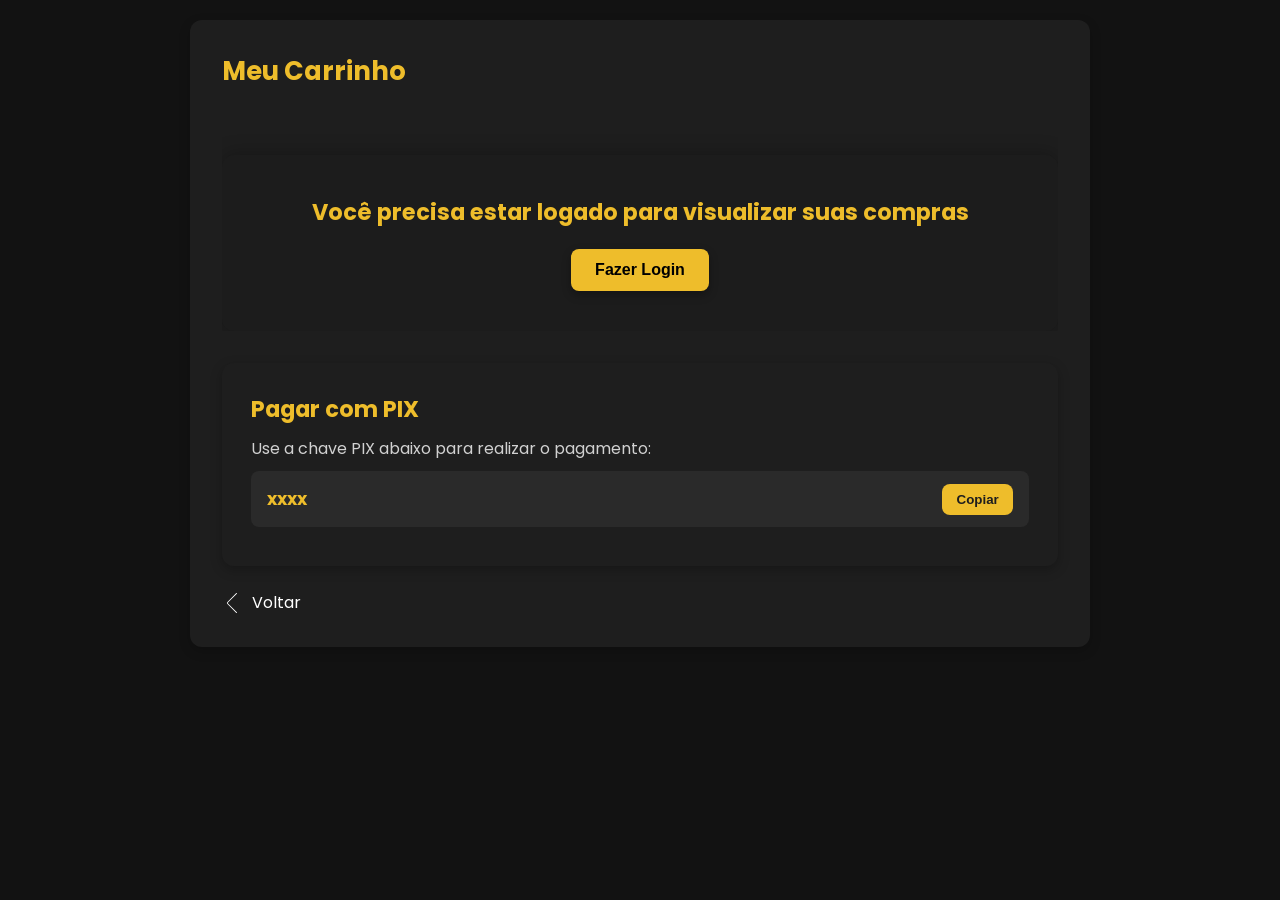
==== carrinho.html @ 588d00c6 "Merge branch 'mavellium:main' into main" ====
<!DOCTYPE html>
<html lang="pt-BR">
<head>
  <meta charset="UTF-8">
  <meta name="viewport" content="width=device-width, initial-scale=1.0">
  <title>Meu Carrinho</title>

  <link href="https://fonts.googleapis.com/css2?family=Poppins:wght@400;600;700&display=swap" rel="stylesheet">

  <style>
    /* ===== RESET & BODY ===== */
    * {
      margin: 0;
      padding: 0;
      box-sizing: border-box;
    }

    body {
      font-family: 'Poppins', sans-serif;
      background: #121212;
      color: #fff;
      padding: 20px;
      min-height: 100vh;
    }

    .layout {
      max-width: 900px;
      margin: 0 auto;
    }

    /* ===== CART SECTION ===== */
    .cart-section {
      background: #1e1e1e;
      padding: 2rem;
      border-radius: 12px;
      box-shadow: 0 4px 12px rgba(0,0,0,0.2);
      color: #fff;
    }

    .cart-section h2 {
      color: #EEBD2B;
      font-size: 1.6rem;
      margin-bottom: 1.5rem;
    }

    .table-wrapper {
      overflow-x: auto;
      margin-bottom: 1.5rem;
    }

    table {
      width: 100%;
      border-collapse: collapse;
    }

    thead th {
      background: #333;
      color: #EEBD2B;
      font-weight: 600;
      text-align: left;
      padding: 12px;
    }

    tbody td {
      padding: 12px;
      border-top: 1px solid #444;
      font-size: 0.95rem;
    }

    tbody tr:hover {
      background: #2a2a2a;
    }

    /* ===== BUTTONS ===== */
    .action-btn {
      padding: 0.4rem 0.8rem;
      border: none;
      border-radius: 6px;
      cursor: pointer;
      font-size: 0.9rem;
      font-weight: bold;
      margin-right: 5px;
      display: inline-flex;
      align-items: center;
      gap: 5px;
      transition: 0.2s ease-in-out;
    }

    .delete-btn {
      background: #dc2626;
      color: #fff;
    }

    .delete-btn:hover {
      background: #a71d2a;
    }

    .checkout-btn {
      background: #EEBD2B;
      color: #1e1e1e;
      font-weight: 700;
      border: none;
      padding: 0.8rem 1.5rem;
      border-radius: 8px;
      cursor: pointer;
      transition: 0.3s;
      margin-top: 10px;
    }

    .checkout-btn:hover {
      background: #d4c18f;
    }

    .btn-back {
      display: flex;
      align-items: center;
      gap: 10px;
      text-decoration: none;
      margin-top: 1.5rem;
    }

    .btn-back p {
      color: #fff;
    }

    /* ===== PIX BOX ===== */
    .pix-box {
      background: #1e1e1e;
      padding: 1.8rem;
      border-radius: 12px;
      margin-top: 2rem;
      box-shadow: 0 4px 12px rgba(0,0,0,0.25);
      color: #fff;
    }

    .pix-box h3 {
      color: #EEBD2B;
      font-size: 1.4rem;
      margin-bottom: 10px;
    }

    .pix-desc {
      color: #d1d1d1;
      margin-bottom: 10px;
    }

    .pix-key-box {
      display: flex;
      align-items: center;
      justify-content: space-between;
      background: #2a2a2a;
      padding: 0.8rem 1rem;
      border-radius: 8px;
      margin-bottom: 10px;
    }

    #pix-key {
      font-weight: bold;
      font-size: 1.1rem;
      color: #EEBD2B;
    }

    .copy-pix-btn {
      background: #EEBD2B;
      border: none;
      padding: 0.5rem 0.9rem;
      border-radius: 8px;
      font-weight: 700;
      cursor: pointer;
      color: #1e1e1e;
      transition: 0.2s;
    }

    .copy-pix-btn:hover {
      background: #c9a74a;
    }

    .pix-info {
      font-size: 0.9rem;
      color: #b8b8b8;
      margin-top: 5px;
    }

    /* ===== RESPONSIVE ===== */
    @media (max-width: 600px) {
      .cart-section {
        padding: 1rem;
      }

      table th, table td {
        padding: 8px;
      }

      .checkout-btn {
        width: 100%;
      }

      .pix-key-box {
        flex-direction: column;
        gap: 10px;
      }
    }
  </style>

</head>
<body>

  <div class="layout">
    <section class="section cart-section">
      
      <h2>Meu Carrinho</h2>

      <div class="table-wrapper">
        <table id="purchases-table">
          <thead>
            <tr>
              <th>Produto</th>
              <th>Quantidade</th>
              <th>Preço Unitário</th>
              <th>Data</th>
              <th>Ações</th>
            </tr>
          </thead>
          <tbody>
            <!-- preenchido via JS -->
          </tbody>
        </table>
      </div>

      <!-- ========================== -->
      <!--   BLOCO PAGAMENTO COM PIX -->
      <!-- ========================== -->

      <div class="pix-box">
        <h3>Pagar com PIX</h3>
        <p class="pix-desc">Use a chave PIX abaixo para realizar o pagamento:</p>

        <div class="pix-key-box">
          <span id="pix-key">xxxx</span>
          <button class="copy-pix-btn" onclick="copiarPix()">Copiar</button>
        </div>
      </div>

      <a href="/" title="voltar" class="btn-back"> 
        <svg width="20" height="20" viewBox="-19.04 0 75.803 75.803" xmlns="http://www.w3.org/2000/svg">
          <g transform="translate(-624.082 -383.588)">
            <path d="M660.313,383.588a1.5,1.5,0,0,1,1.06,2.561l-33.556,33.56a2.528,2.528,0,0,0,0,3.564l33.556,33.558a1.5,1.5,0,0,1-2.121,2.121L625.7,425.394a5.527,5.527,0,0,1,0-7.807l33.556-33.559A1.5,1.5,0,0,1,660.313,383.588Z" fill="#fff"/>
          </g>
        </svg> 
        <p>Voltar</p> 
      </a>
    </section>
  </div>

  <script>
    function copiarPix() {
      const pix = document.getElementById("pix-key").innerText;
      navigator.clipboard.writeText(pix)
        .then(() => alert("Chave PIX copiada!"))
        .catch(() => alert("Não foi possível copiar o PIX"));
    }
  </script>

  <script src="script-carrinho.js" defer></script>
</body>
</html>
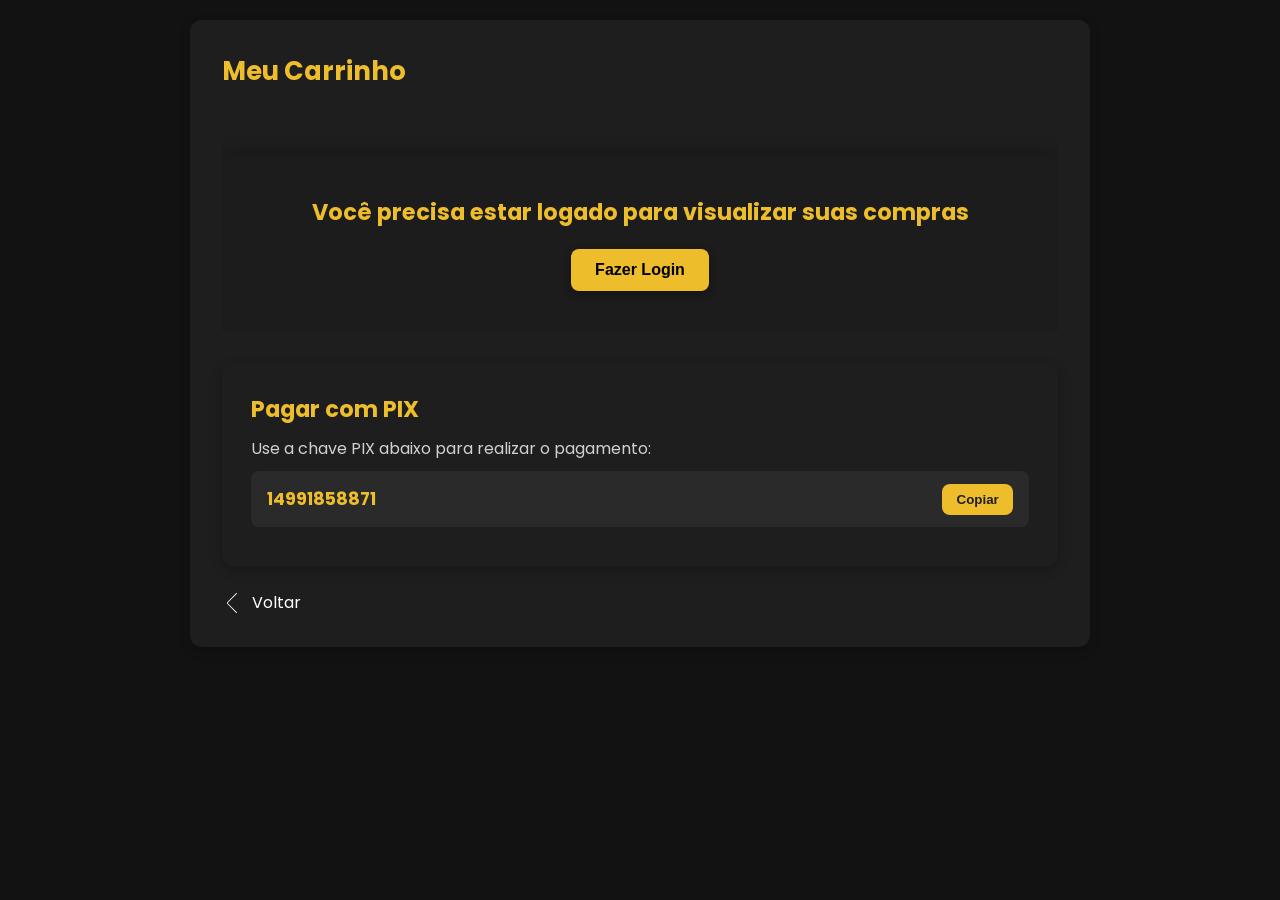
==== commit 283675c5: "Merge branch 'mavellium:main' into main" ====
--- a/carrinho.html
+++ b/carrinho.html
@@ -236,7 +236,7 @@
         <p class="pix-desc">Use a chave PIX abaixo para realizar o pagamento:</p>
 
         <div class="pix-key-box">
-          <span id="pix-key">xxxx</span>
+          <span id="pix-key">14991858871</span>
           <button class="copy-pix-btn" onclick="copiarPix()">Copiar</button>
         </div>
       </div>
